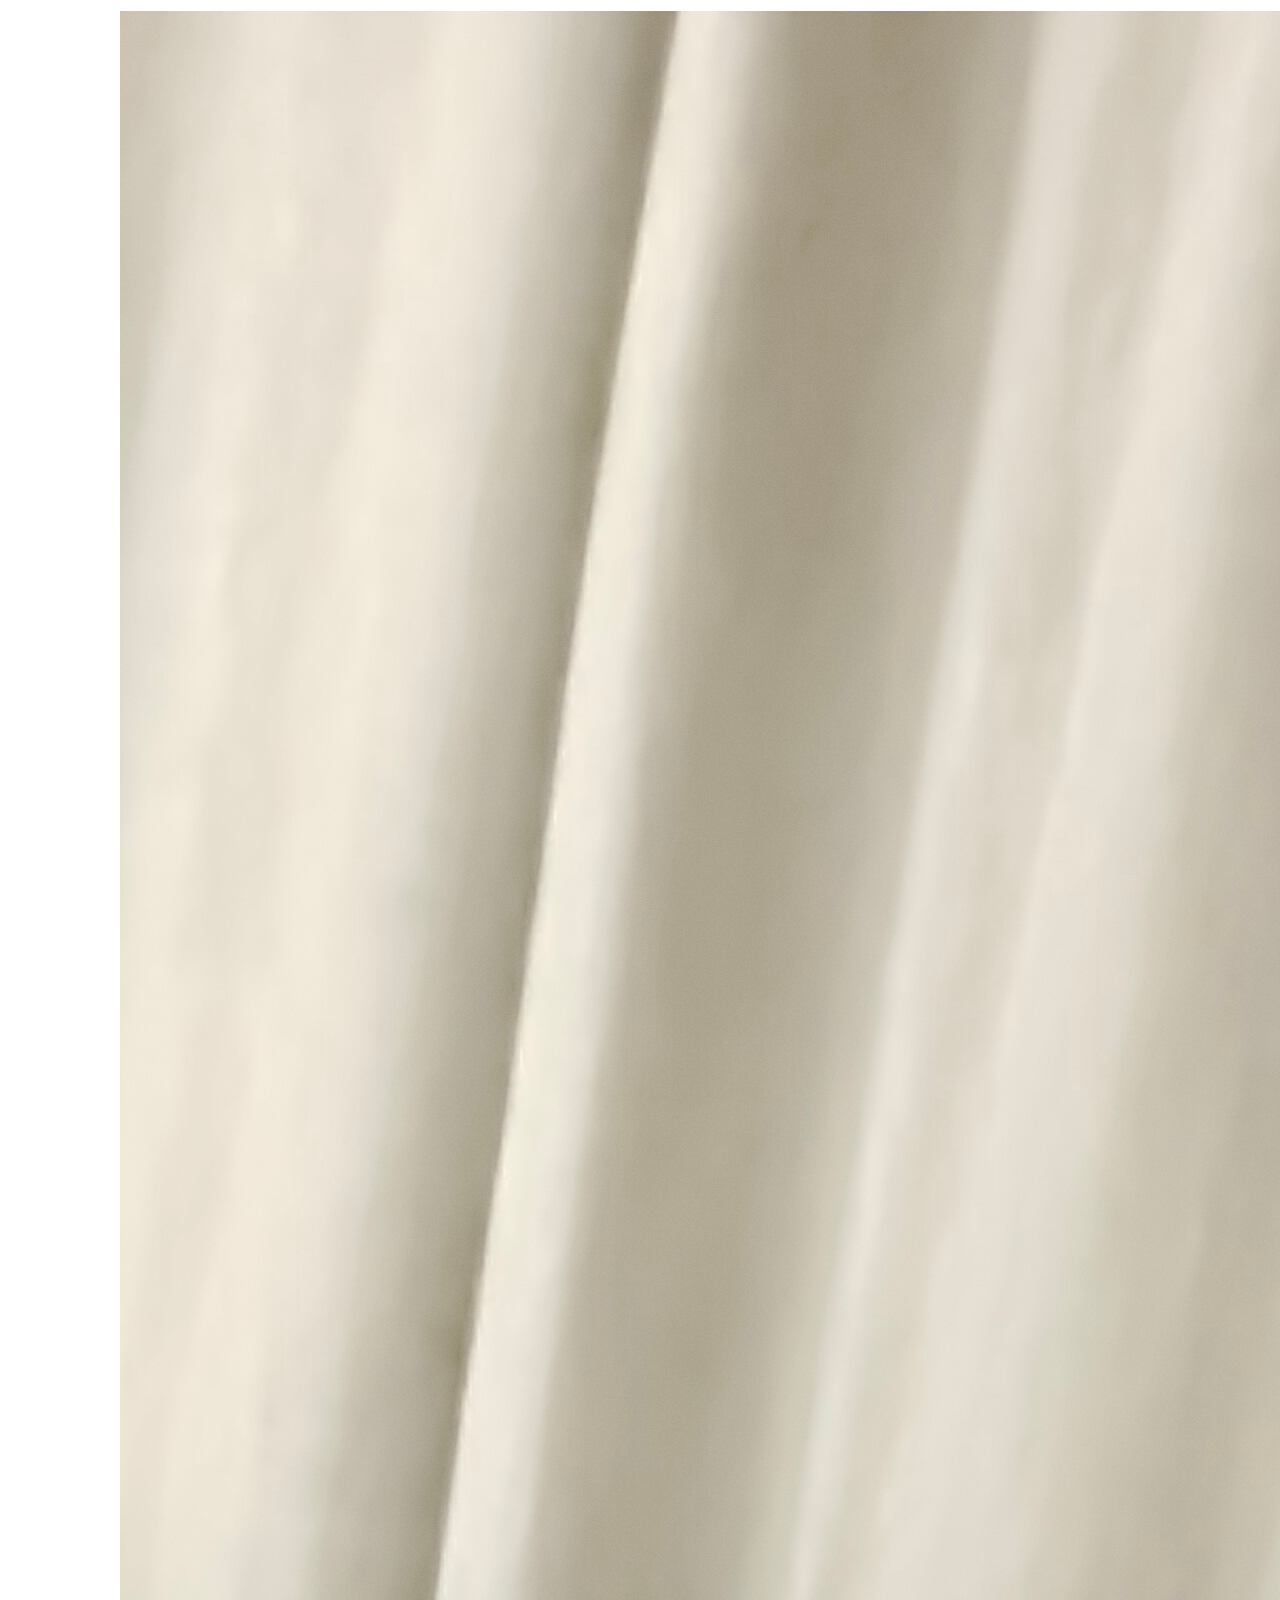
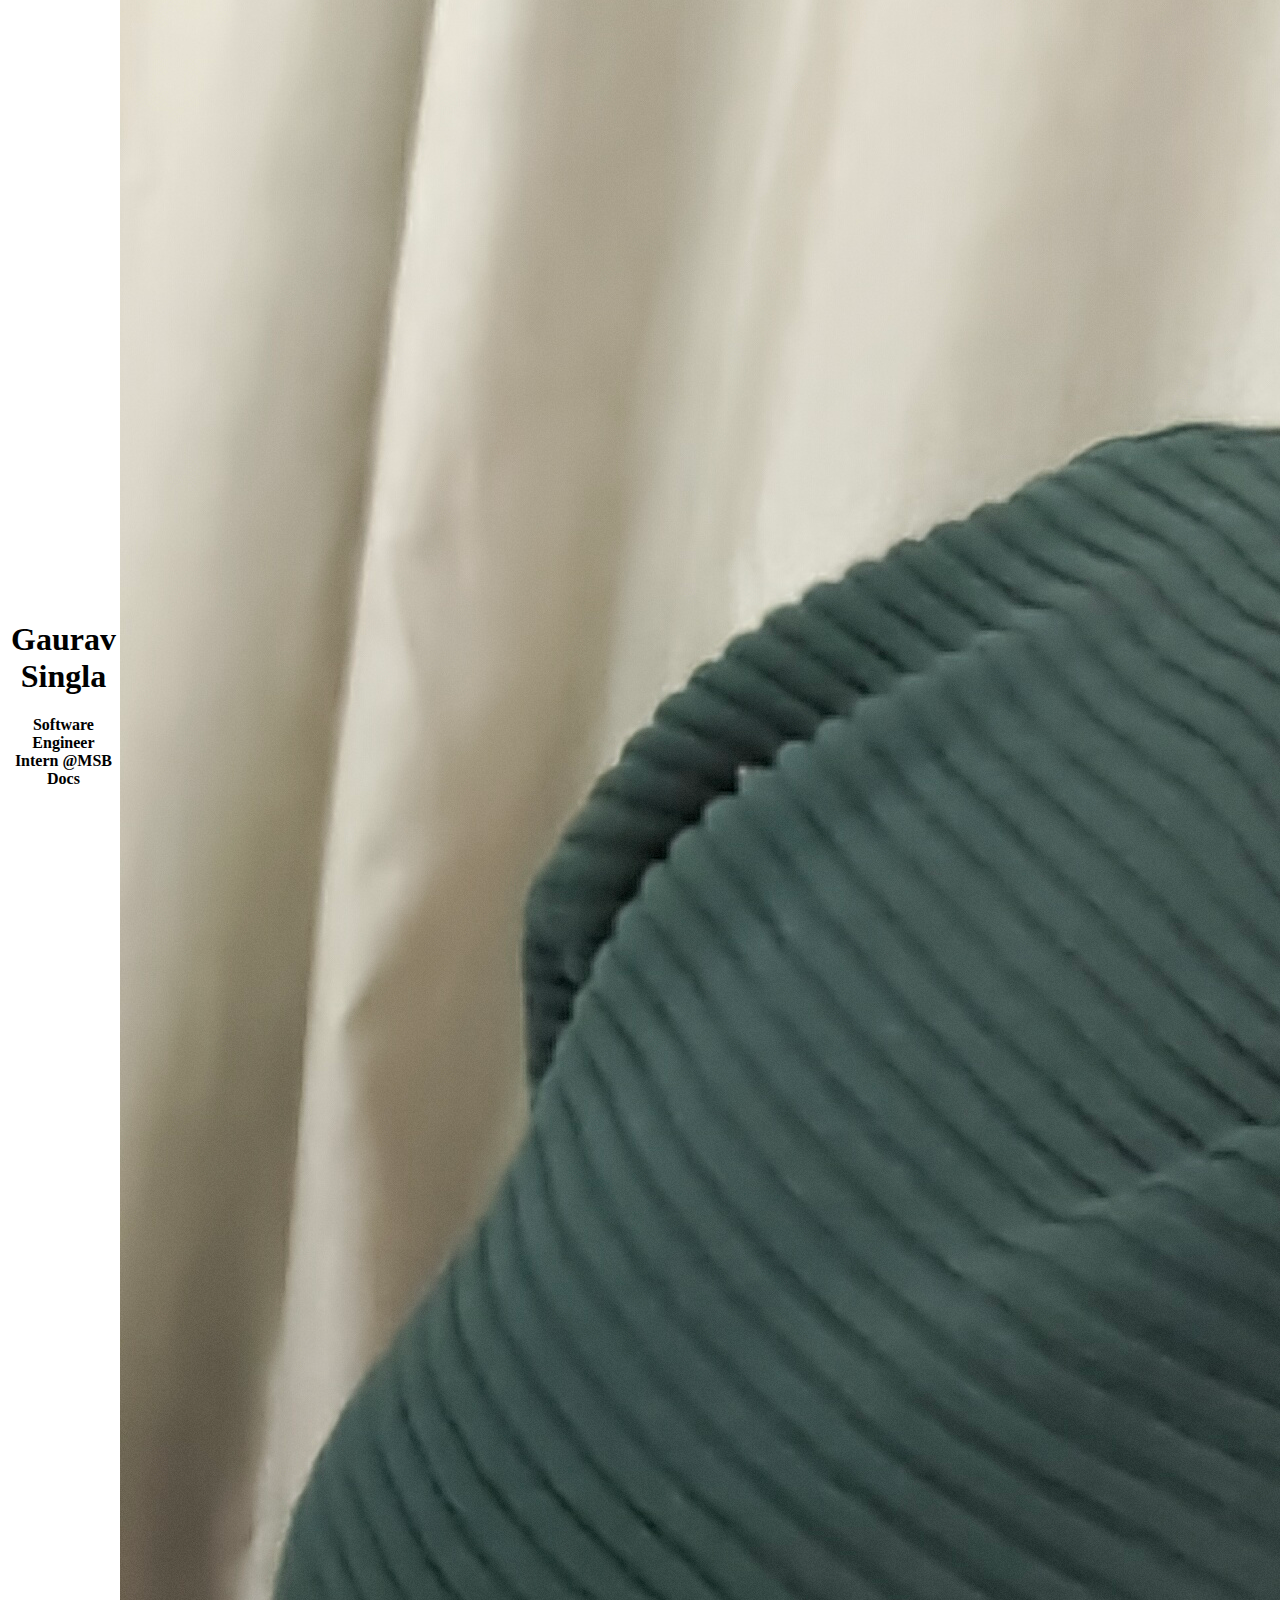
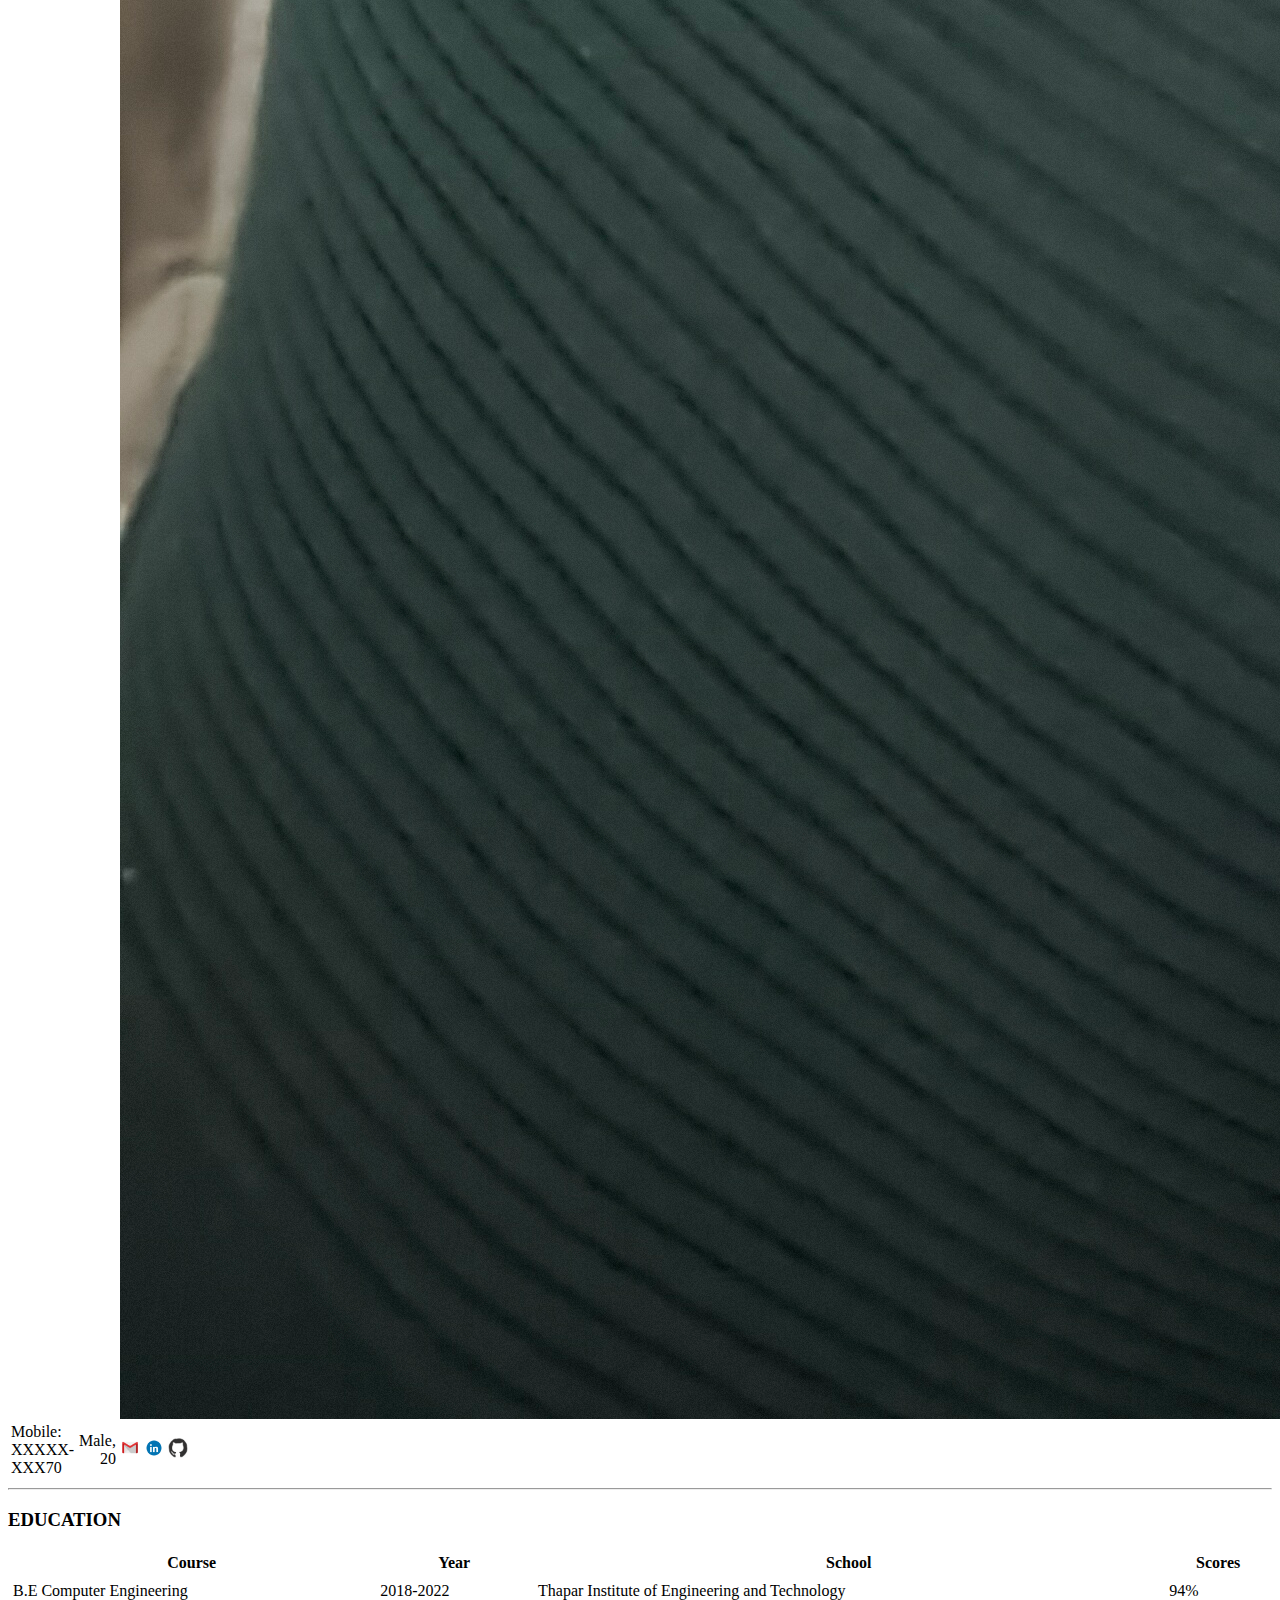
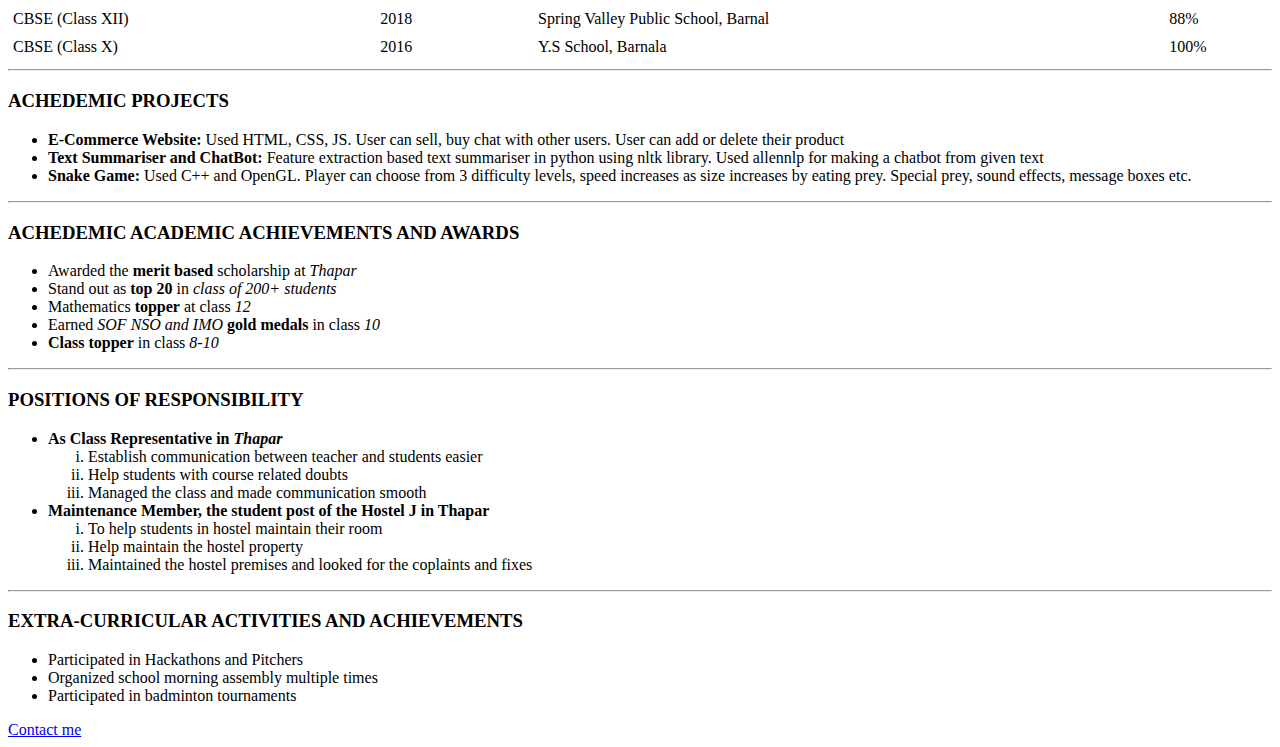
==== index.html @ a520821b "Added all files" ====
<html>

<head>
<title>GS Resume</title>
<!-- rel is relationship between link and current document -->
<link rel="icon" href="image/pp-removebg-preview.png" height="196px" width="196px" type="image/x-icon"> 
<link rel="stylesheet" href="CSS/style.css">
<link rel="preconnect" href="https://fonts.googleapis.com">
<link rel="preconnect" href="https://fonts.gstatic.com" crossorigin>
<link href="https://fonts.googleapis.com/css2?family=Satisfy&display=swap" rel="stylesheet">
</head>
 
<body>
    <!-- if we provide only one attribute of height or width the aspect  -->
    <!-- ratio is maintained by chenging other relatively -->

<div id="header">    
    <div>
        <!-- we can layout the content using tables -->
        <table width="100%">
            <tr>
                <td align="center" colspan="2"> 
                    <h1>Gaurav Singla</h1>
                    <h4>
                        Software Engineer Intern @MSB Docs
                    </h4>
                </td>
                <td class="col3">
                    <img id="pp" src="image/pp.jpg" alt="profile_pic">
                </td>
            </tr>
            <tr>
                <td align="left"><span>Mobile: XXXXX-XXX70</span></td>
                <td align="right"><span> Male, 20
                </span></td>
                <td class="col3">
                    <a href="mailto: singlagaurav26@gmail.com">
                        <img src="image/gmail.gif" height="20px" alt="gmail_icon"></a>
                    <a></a><a></a>
                    <a href="https://www.linkedin.com/in/gaurav-singla-6bb048184">
                        <img src="image/linkedin.gif" height="20px"alt="linkedIn_icon"></a>
                    <a></a><a></a>
                    <a href="https://github.com/itzgauravsingla"><img src="image/github.gif" height="20px" alt="twitter_logo" style="margin: 0;"></a>
                </td>
            </tr>
        </table> 
    </div>
</div>
<hr>
<div class="head">
    <h3>EDUCATION</h3>
</div>
<table class="table" border="0px" cellspacing="0px" cellpadding="5px" width="100%">
    <tr align="center">
        <th>Course</th>
        <th>Year</th>
        <th>School</th>
        <th>Scores</th>
    </tr>
    <tr >
        <td>B.E Computer Engineering</td>
        <td>2018-2022</td>
        <td>Thapar Institute of Engineering and Technology</td>
        <td>94%</td>
    </tr>
    <tr>
        <td>CBSE (Class XII)</td>
        <td>2018</td>
        <td>Spring Valley Public School, Barnal</td>
        <td>88%</td>
    </tr>
    <tr>
        <td>CBSE (Class X)</td>
        <td>2016</td>
        <td>Y.S School, Barnala</td>
        <td>100%</td>
    </tr>
</table>
<hr>
<div class="head">
    <h3>ACHEDEMIC PROJECTS</h3>
</div>
<ul>
    <li align=""><b>E-Commerce Website: </b>Used HTML, CSS, JS. User can sell, buy chat with other users. User can add or delete their
        product</li>
    <li><b>Text Summariser and ChatBot: </b>Feature extraction based text summariser in python using nltk library. Used allennlp
        for making a chatbot from given text</li>
    <li><b>Snake Game: </b>Used C++ and OpenGL. Player can choose from 3 difficulty levels, speed increases as size increases
        by eating prey. Special prey, sound effects, message boxes etc.</li>
</ul>
<hr>
<div class="head">
    <h3>ACHEDEMIC ACADEMIC ACHIEVEMENTS AND AWARDS</h3>
</div>
<ul>
    <li>Awarded the <strong>merit based</strong> scholarship at <em>Thapar</em></li>
    <li>Stand out as <strong>top 20</strong> in <em>class of 200+ students</em></li>
    <li>Mathematics <strong>topper</strong> at class <em>12</em></li>
    <li>Earned <em>SOF NSO and IMO</em> <strong>gold medals</strong> in class <em>10</em></li>
    <li><strong>Class topper</strong> in class <em>8-10</em></li>
</ul>

<hr>
<div class="head">
    <h3>POSITIONS OF RESPONSIBILITY</h3>
</div>
<ul>
    <li><b>As Class Representative in <em>Thapar</em></b>
    <ol type="i">
        <li>Establish communication between teacher and students easier</li>
        <li>Help students with course related doubts</li>
        <li>Managed the class and made communication smooth</li>
    </ol>
    </li>
    <li><b>Maintenance Member, the student post of the Hostel J in Thapar</b>
    <ol type="i">
        <li>To help students in hostel maintain their room</li>
        <li>Help maintain the hostel property</li>
        <li>Maintained the hostel premises and looked for the coplaints and fixes</li>
    </ol>
    </li>
</ul>
<hr>
<div class="head">
    <h3>EXTRA-CURRICULAR ACTIVITIES AND ACHIEVEMENTS</h3>
</div>
<ul>
    <li>Participated in Hackathons and Pitchers</li>
    <li>Organized school morning assembly multiple times</li>
    <li>Participated in badminton tournaments</li>
</ul>
<a href="form.html">Contact me</a>
</body>
</html>
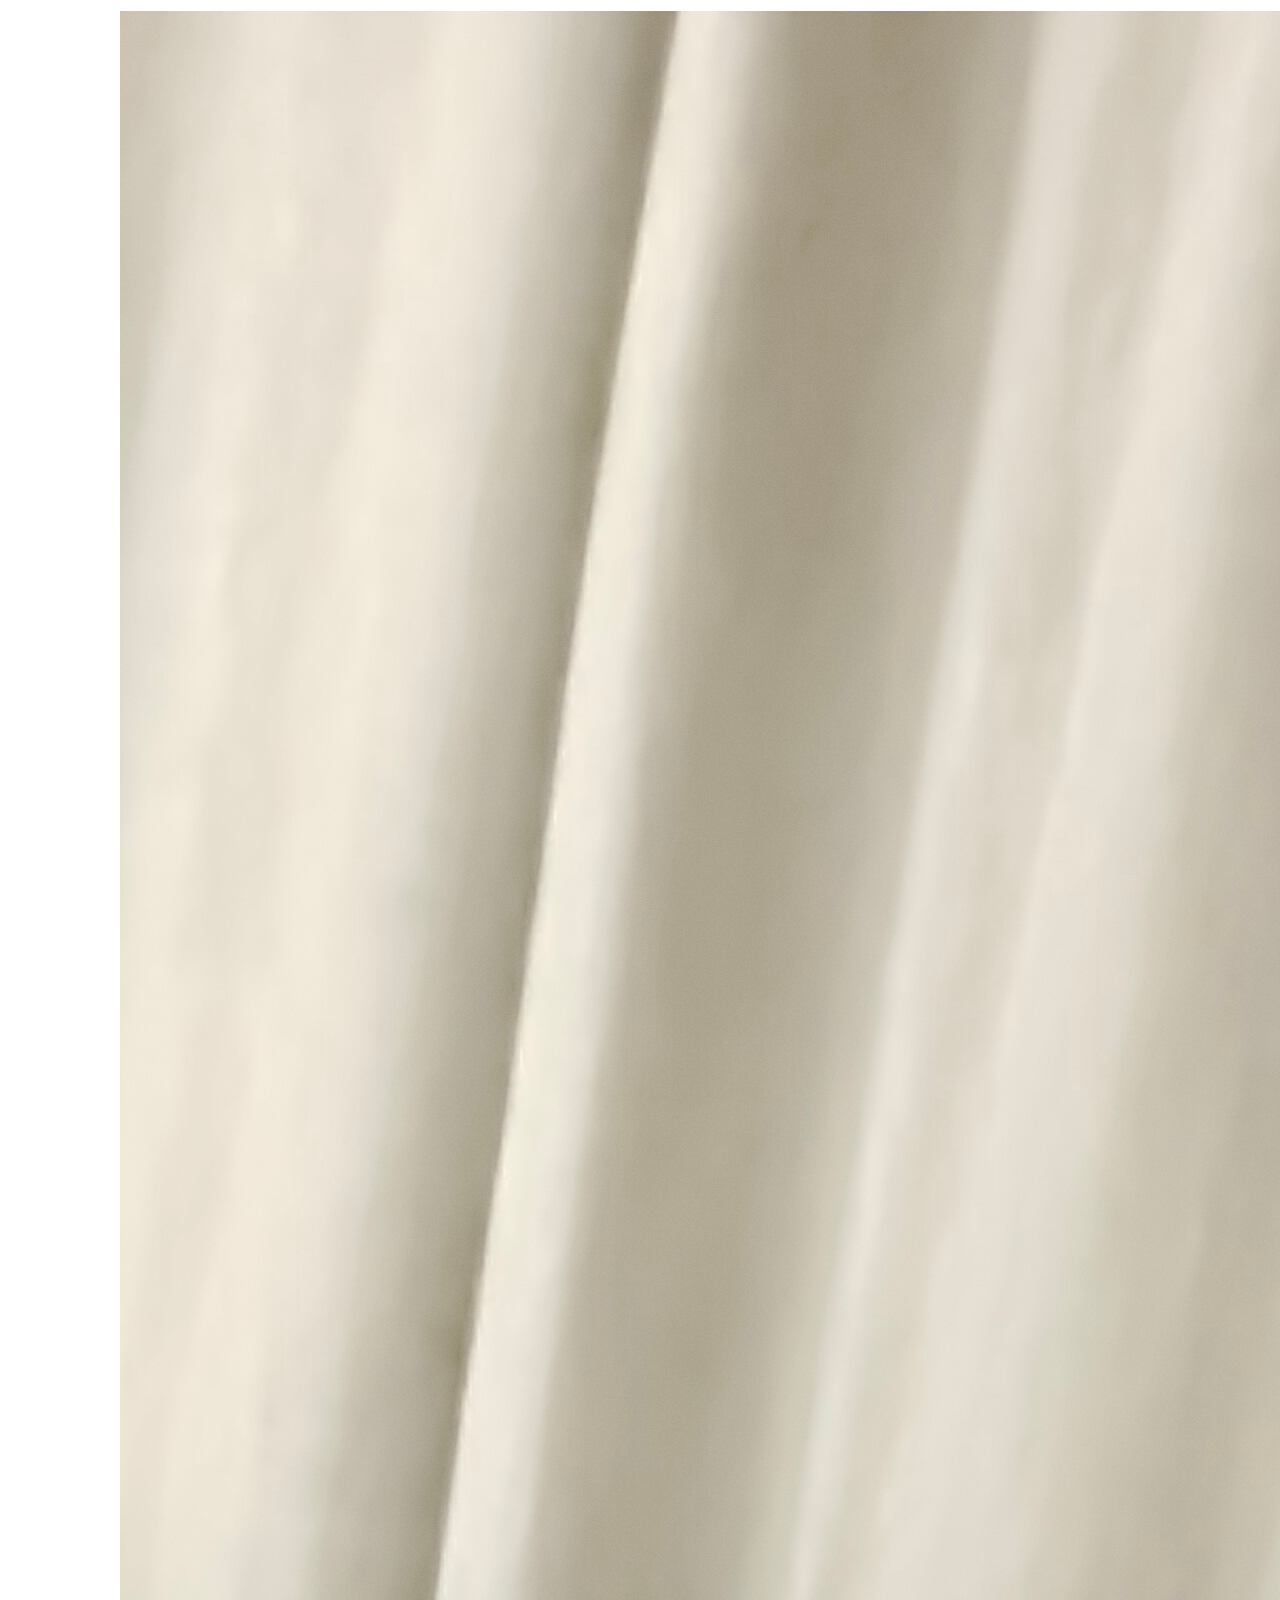
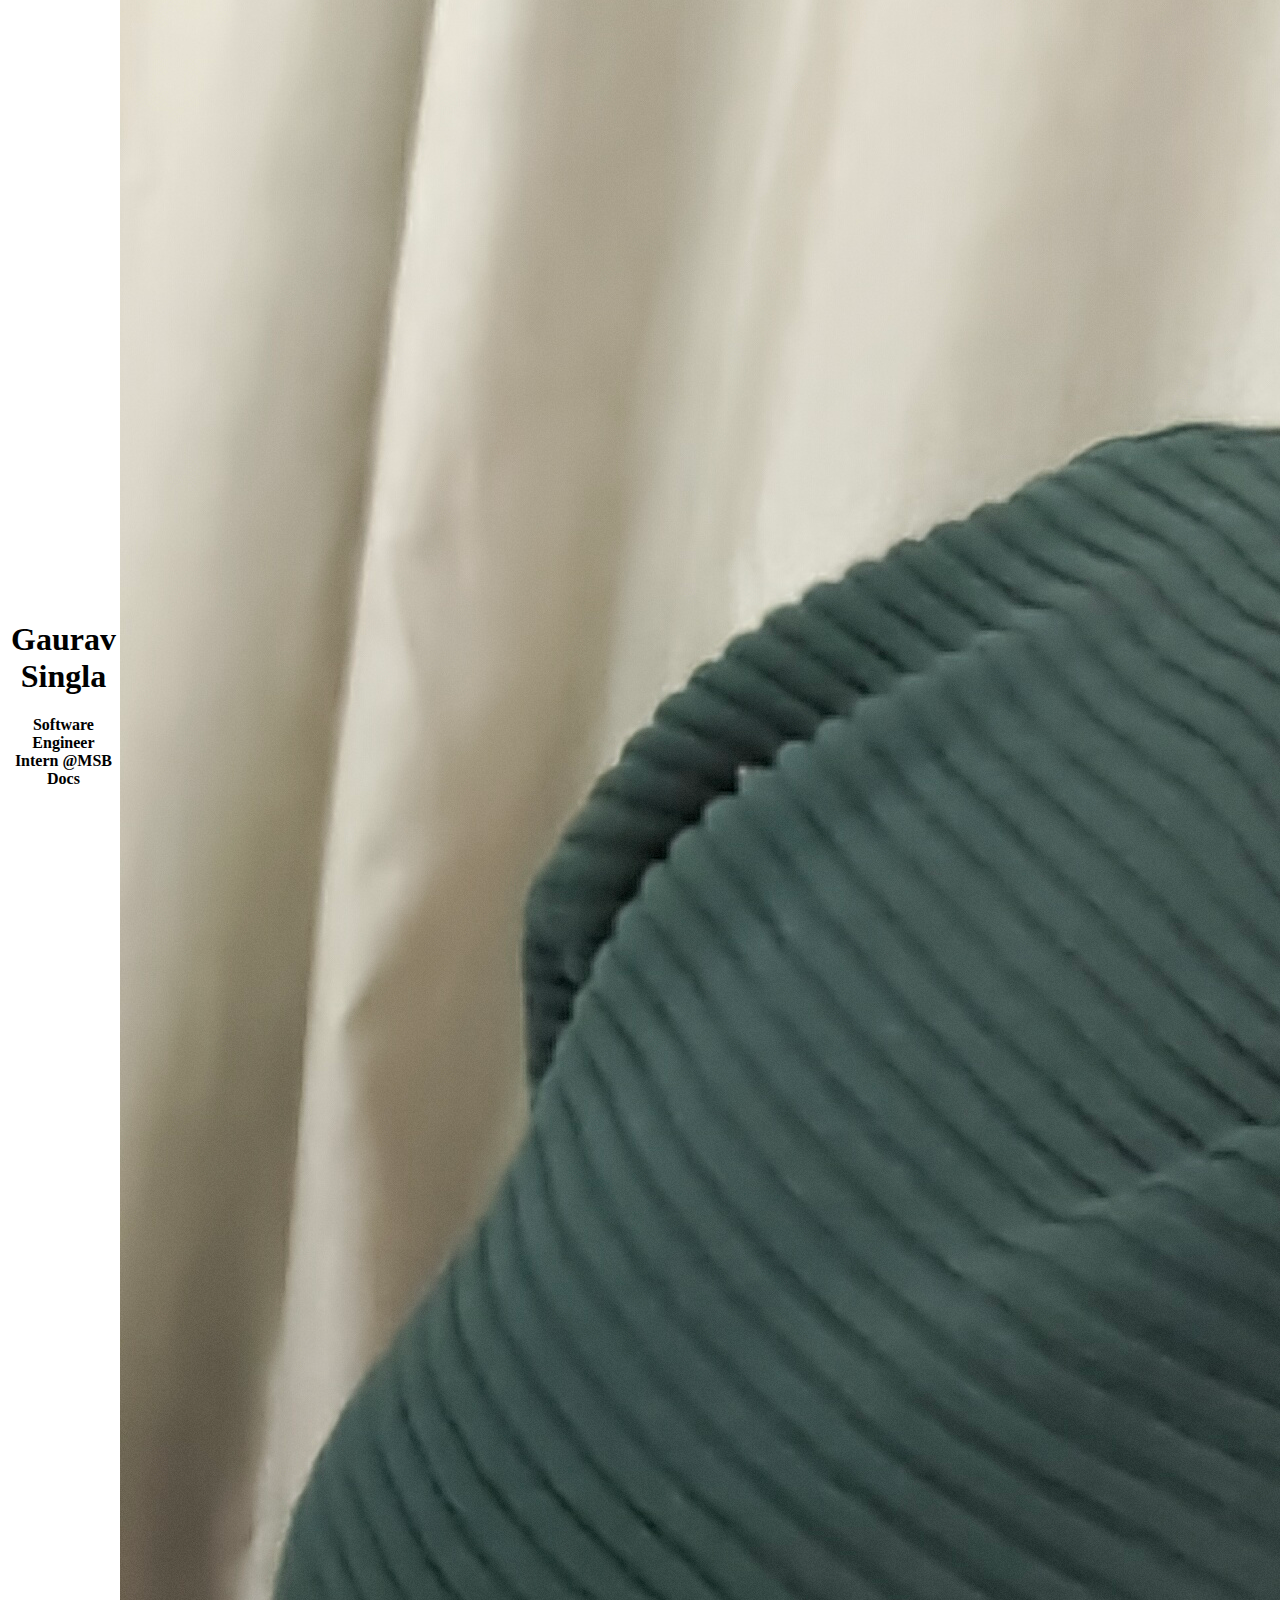
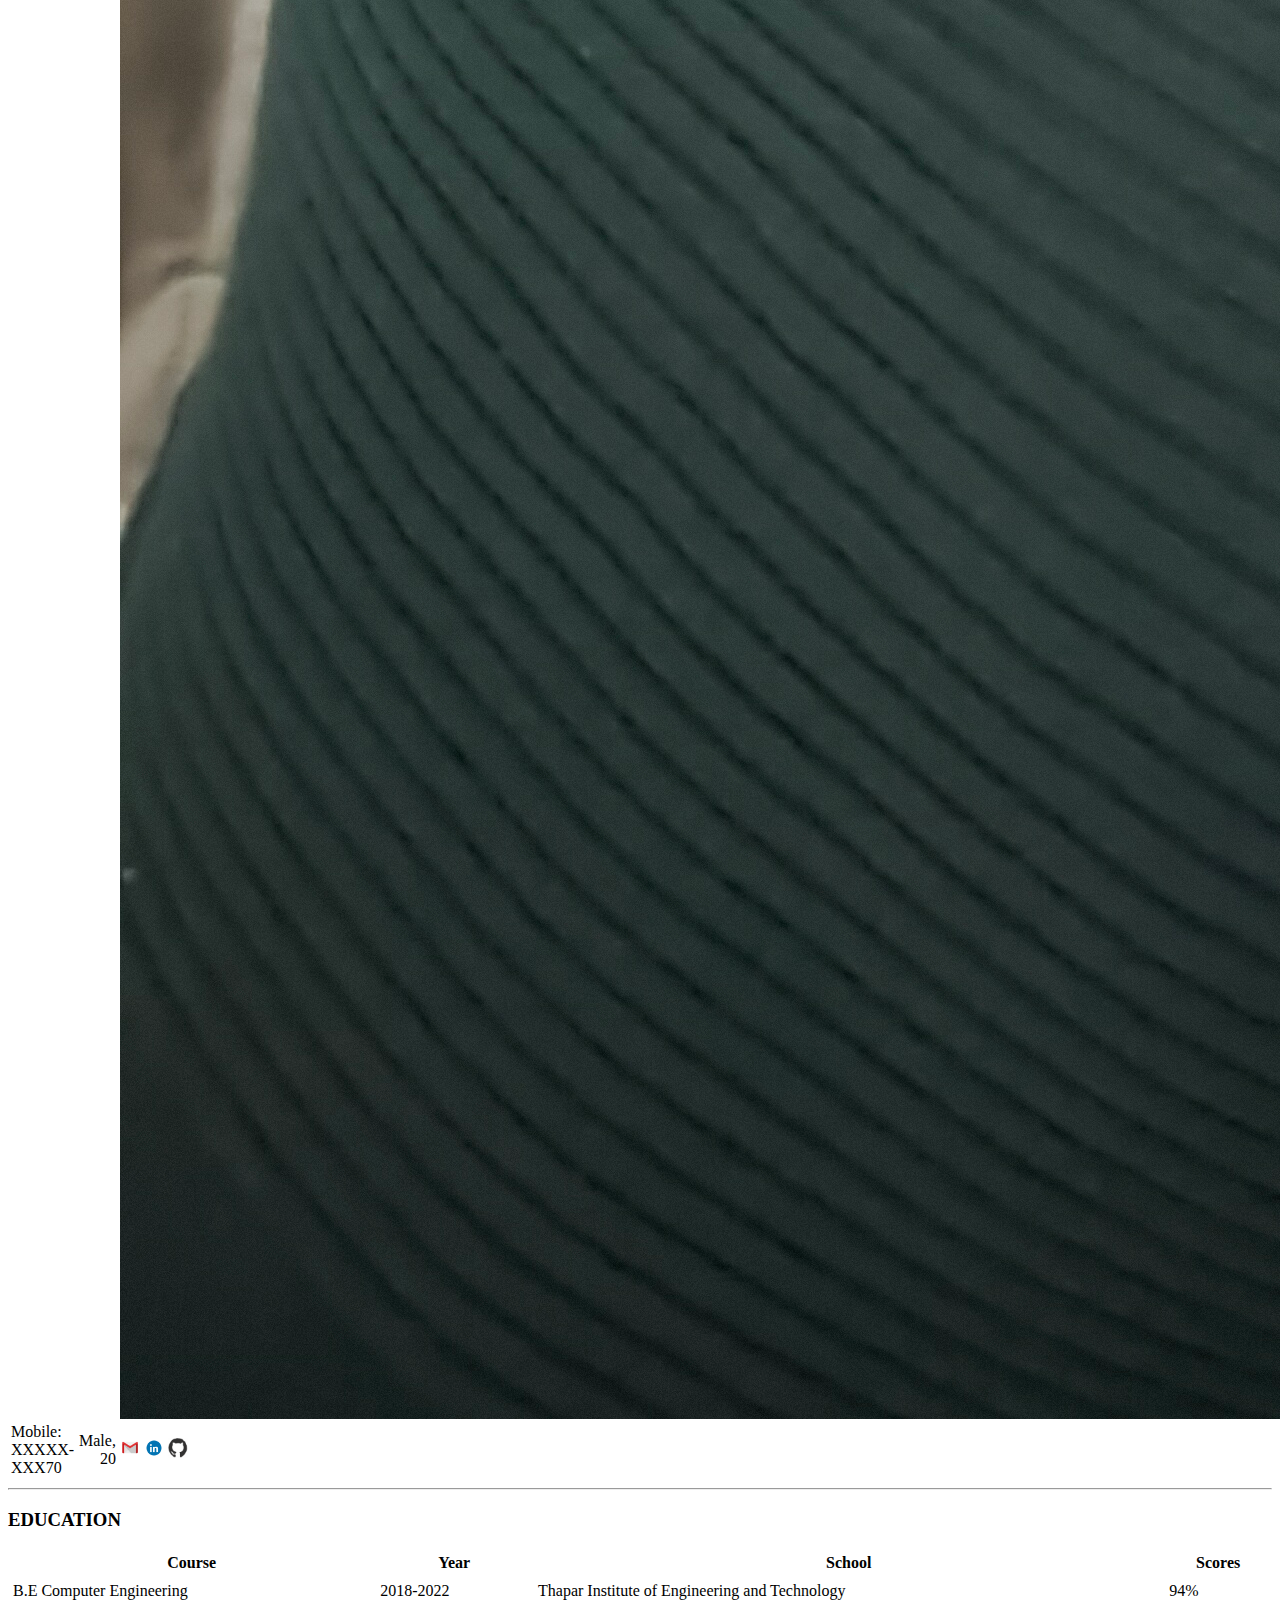
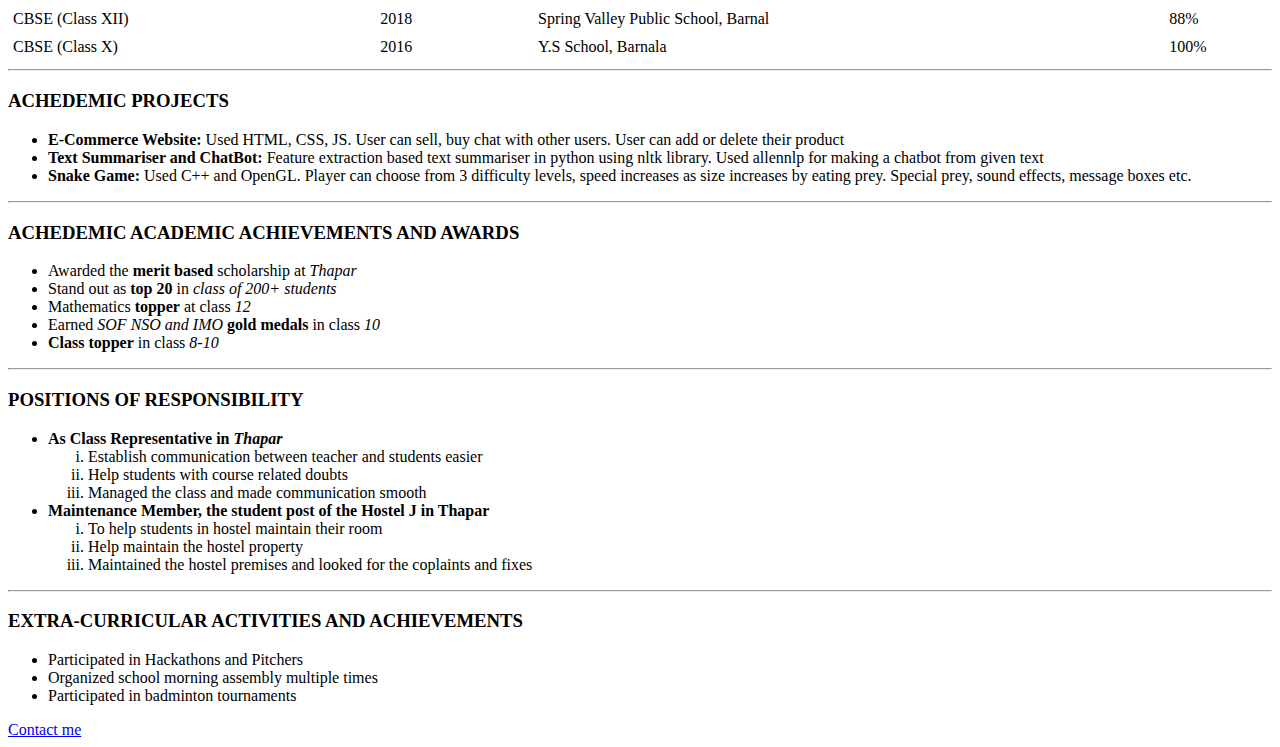
==== commit 47832e53: "styles" ====
--- a/index.html
+++ b/index.html
@@ -4,7 +4,7 @@
 <title>GS Resume</title>
 <!-- rel is relationship between link and current document -->
 <link rel="icon" href="image/pp-removebg-preview.png" height="196px" width="196px" type="image/x-icon"> 
-<link rel="stylesheet" href="CSS/style.css">
+<link rel="stylesheet" href="/CSS/style.css">
 <link rel="preconnect" href="https://fonts.googleapis.com">
 <link rel="preconnect" href="https://fonts.gstatic.com" crossorigin>
 <link href="https://fonts.googleapis.com/css2?family=Satisfy&display=swap" rel="stylesheet">
@@ -131,4 +131,4 @@
 </ul>
 <a href="form.html">Contact me</a>
 </body>
-</html>+</html>
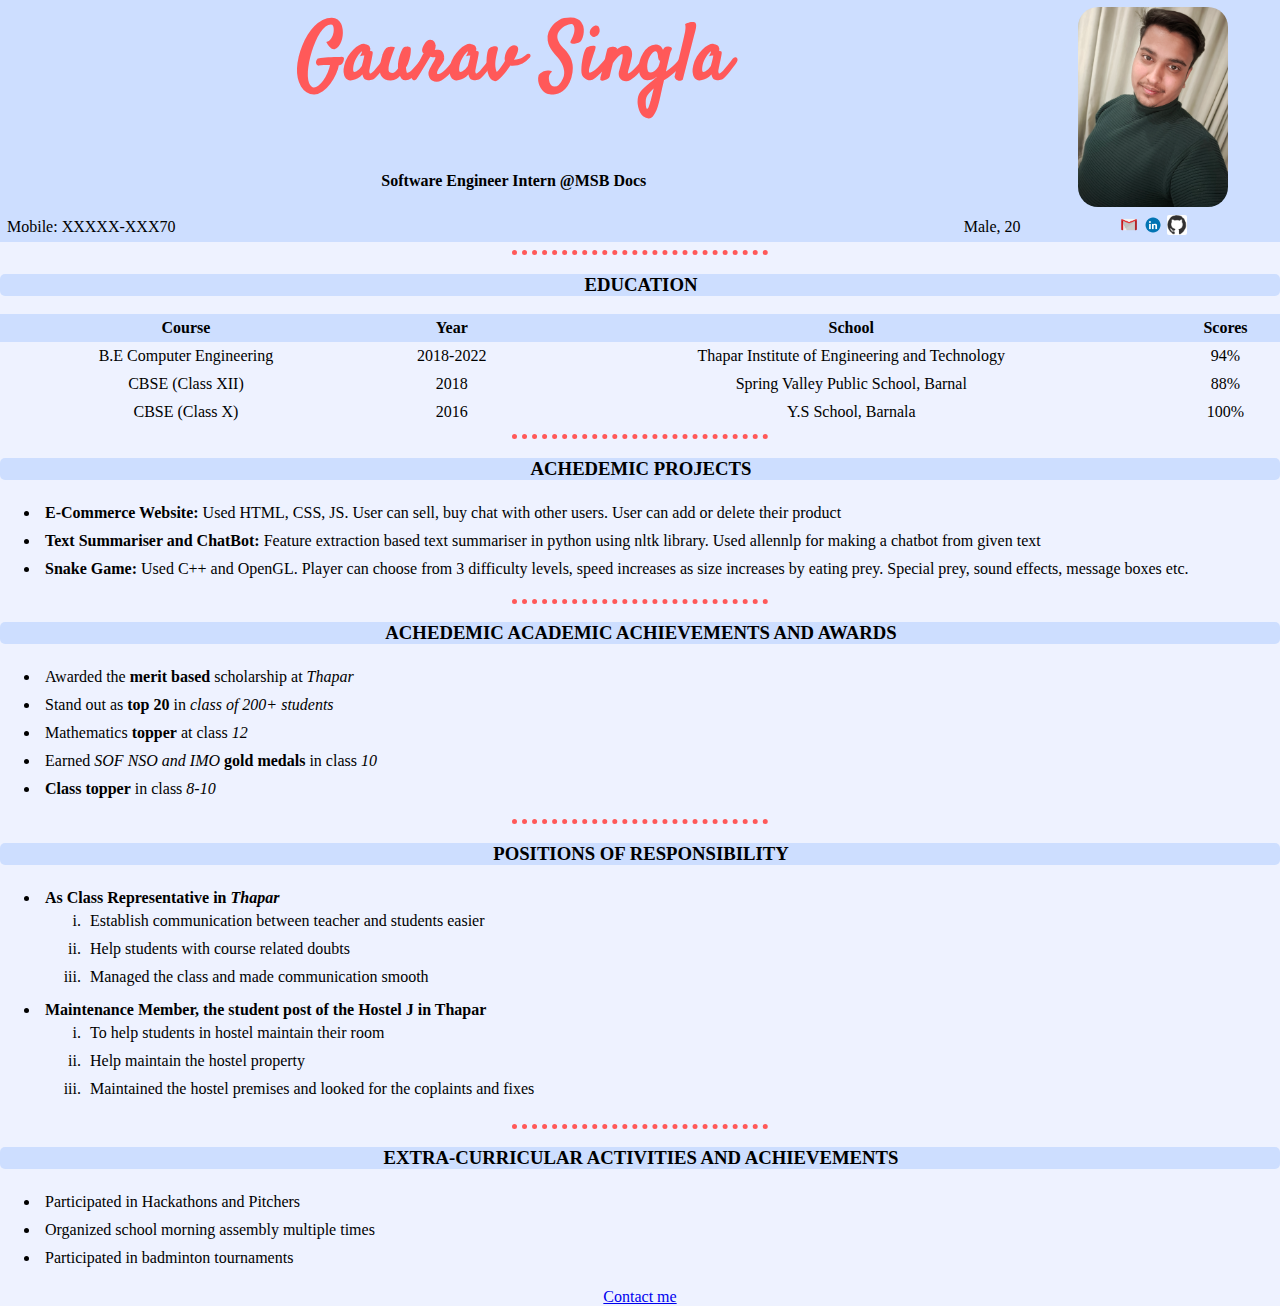
==== commit ce1a0520: "style lower case" ====
--- a/index.html
+++ b/index.html
@@ -4,7 +4,7 @@
 <title>GS Resume</title>
 <!-- rel is relationship between link and current document -->
 <link rel="icon" href="image/pp-removebg-preview.png" height="196px" width="196px" type="image/x-icon"> 
-<link rel="stylesheet" href="/CSS/style.css">
+<link rel="stylesheet" href="css/style.css">
 <link rel="preconnect" href="https://fonts.googleapis.com">
 <link rel="preconnect" href="https://fonts.gstatic.com" crossorigin>
 <link href="https://fonts.googleapis.com/css2?family=Satisfy&display=swap" rel="stylesheet">
--- a/css/style.css
+++ b/css/style.css
@@ -0,0 +1,83 @@
+/* STYLE BY ID  */
+#pp {
+    border-radius: 20px;
+    height: 200px;
+    margin-top: 0;
+}
+
+#header {
+    background-color: #CDDEFF;
+}
+ 
+/*  STYLE BY CLASS    */ 
+.table {
+    text-align: center;
+    border: 0px; 
+    border-spacing: 0px; 
+    width: 100%;
+}
+
+.col3 {
+    width: 20%;
+    text-align: center;
+}
+
+.head {
+    background-color: #CDDEFF;
+    border-radius: 5px;
+    padding-left: 2px;
+    text-align: center;
+}
+
+/*  STYLE BY TAG */
+body {
+    margin: 0px;
+    background-color: #EEF2FF;
+}
+
+img {
+    border-radius: 10%;
+}
+
+h1 {
+    color: #FF5959;
+    font-family: 'Satisfy', cursive;
+    font-size: 5rem;
+}
+
+th {
+    background-color: #CDDEFF;
+}
+
+hr {
+    height: 0px;
+    border-style: dotted none none;
+    border-top-color: #FF5959;
+    border-width: 5px;
+    width: 20%;
+    
+}
+
+li {
+    padding: 5px;    
+}
+
+td {
+    padding-left: 5px;
+}
+
+.table tr:hover {
+    background-color: #676FA3;
+    text-align: center;
+    margin: 0;
+}
+
+li:hover {
+    padding: 5px;
+    background-color: #676FA3;
+}
+
+[href="form.html"] {
+   display: block;
+   text-align: center;
+}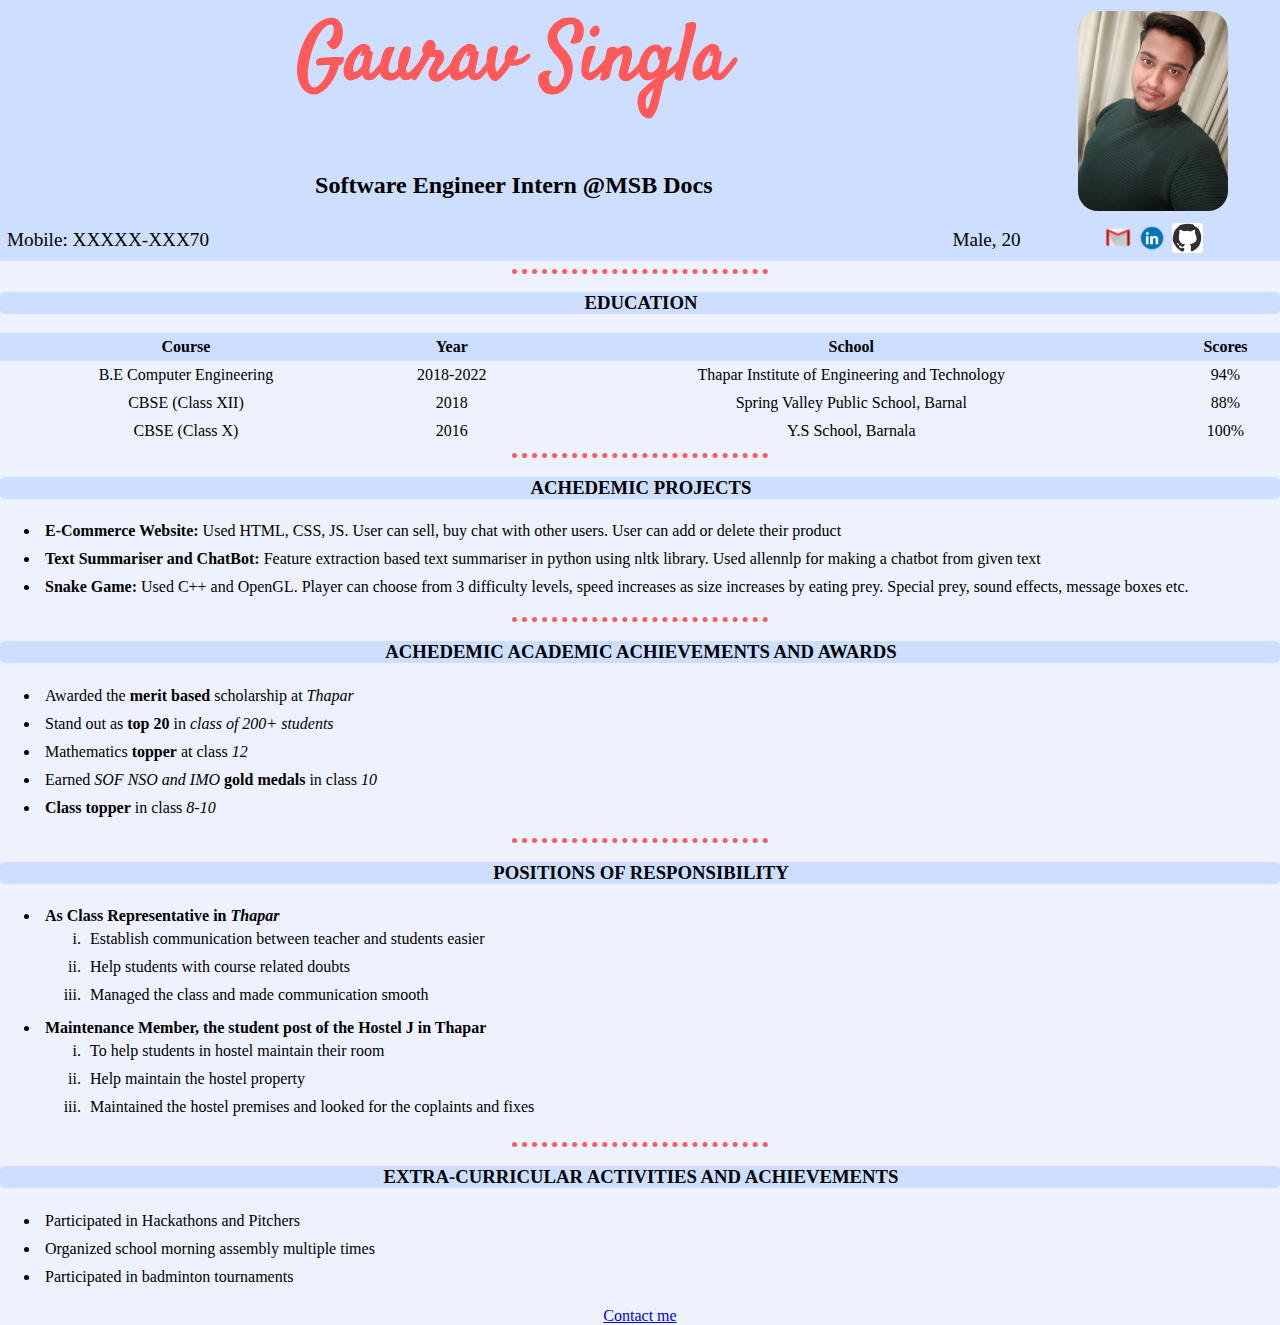
==== commit 835dc9f9: "font sizes" ====
--- a/index.html
+++ b/index.html
@@ -21,26 +21,26 @@
             <tr>
                 <td align="center" colspan="2"> 
                     <h1>Gaurav Singla</h1>
-                    <h4>
+                    <h2>
                         Software Engineer Intern @MSB Docs
-                    </h4>
+                    </h2>
                 </td>
                 <td class="col3">
                     <img id="pp" src="image/pp.jpg" alt="profile_pic">
                 </td>
             </tr>
-            <tr>
+            <tr style="font-size: 1.2rem;">
                 <td align="left"><span>Mobile: XXXXX-XXX70</span></td>
                 <td align="right"><span> Male, 20
                 </span></td>
                 <td class="col3">
                     <a href="mailto: singlagaurav26@gmail.com">
-                        <img src="image/gmail.gif" height="20px" alt="gmail_icon"></a>
+                        <img src="image/gmail.gif" height="30px" alt="gmail_icon"></a>
                     <a></a><a></a>
                     <a href="https://www.linkedin.com/in/gaurav-singla-6bb048184">
-                        <img src="image/linkedin.gif" height="20px"alt="linkedIn_icon"></a>
+                        <img src="image/linkedin.gif" height="30px"alt="linkedIn_icon"></a>
                     <a></a><a></a>
-                    <a href="https://github.com/itzgauravsingla"><img src="image/github.gif" height="20px" alt="twitter_logo" style="margin: 0;"></a>
+                    <a href="https://github.com/itzgauravsingla"><img src="image/github.gif" height="30px" alt="twitter_logo" style="margin: 0;"></a>
                 </td>
             </tr>
         </table> 
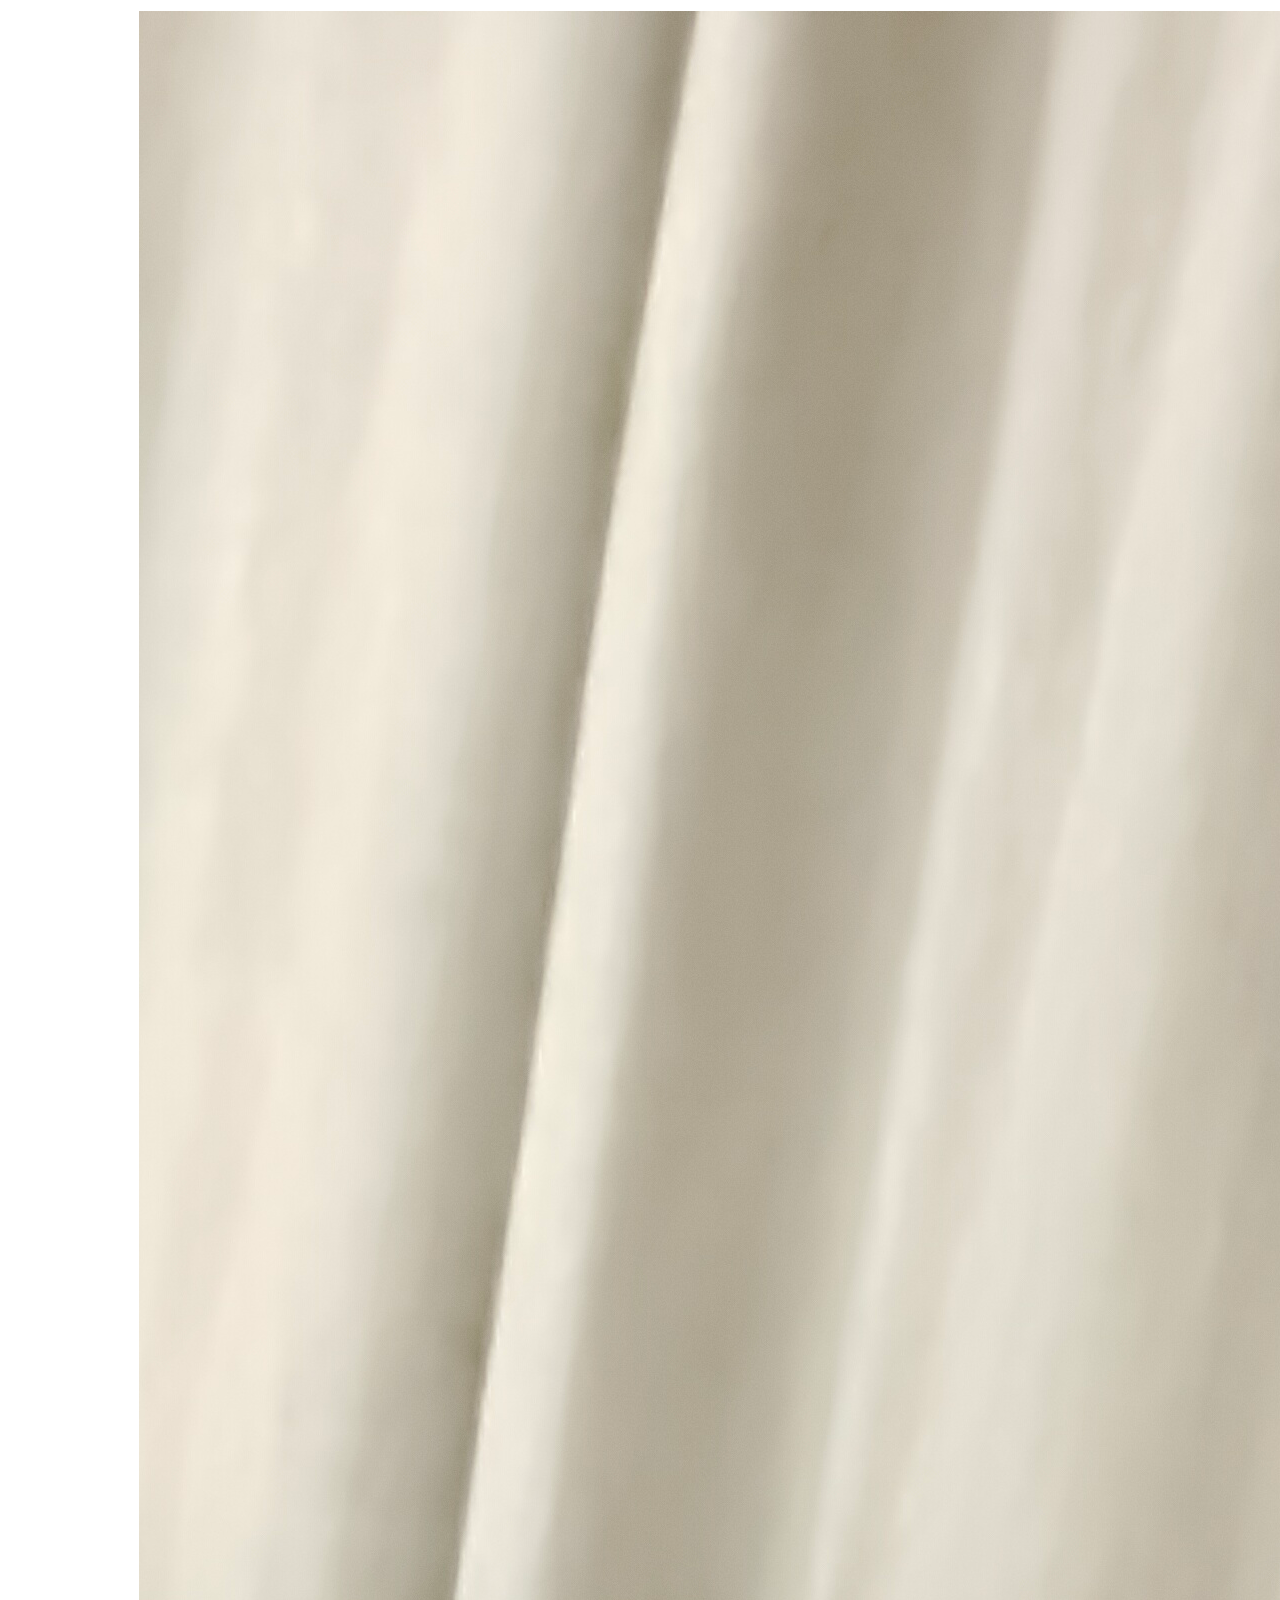
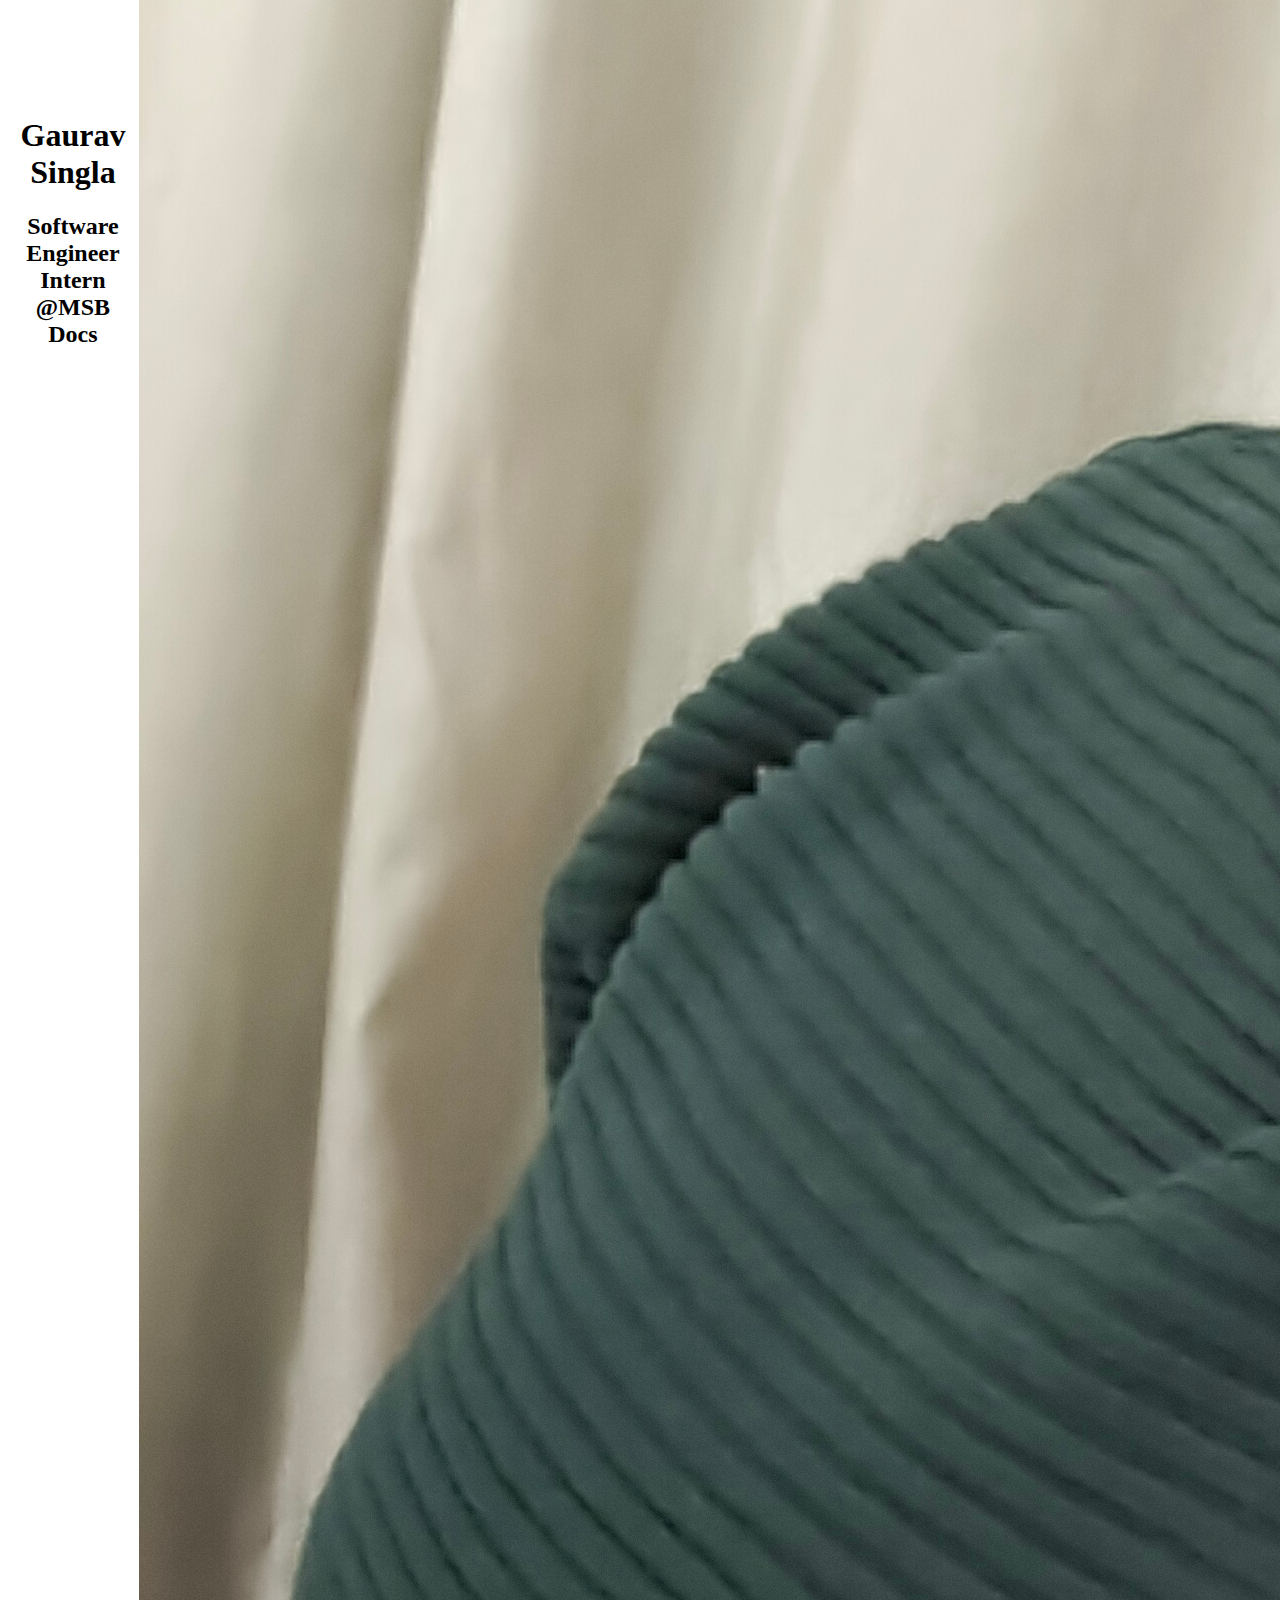
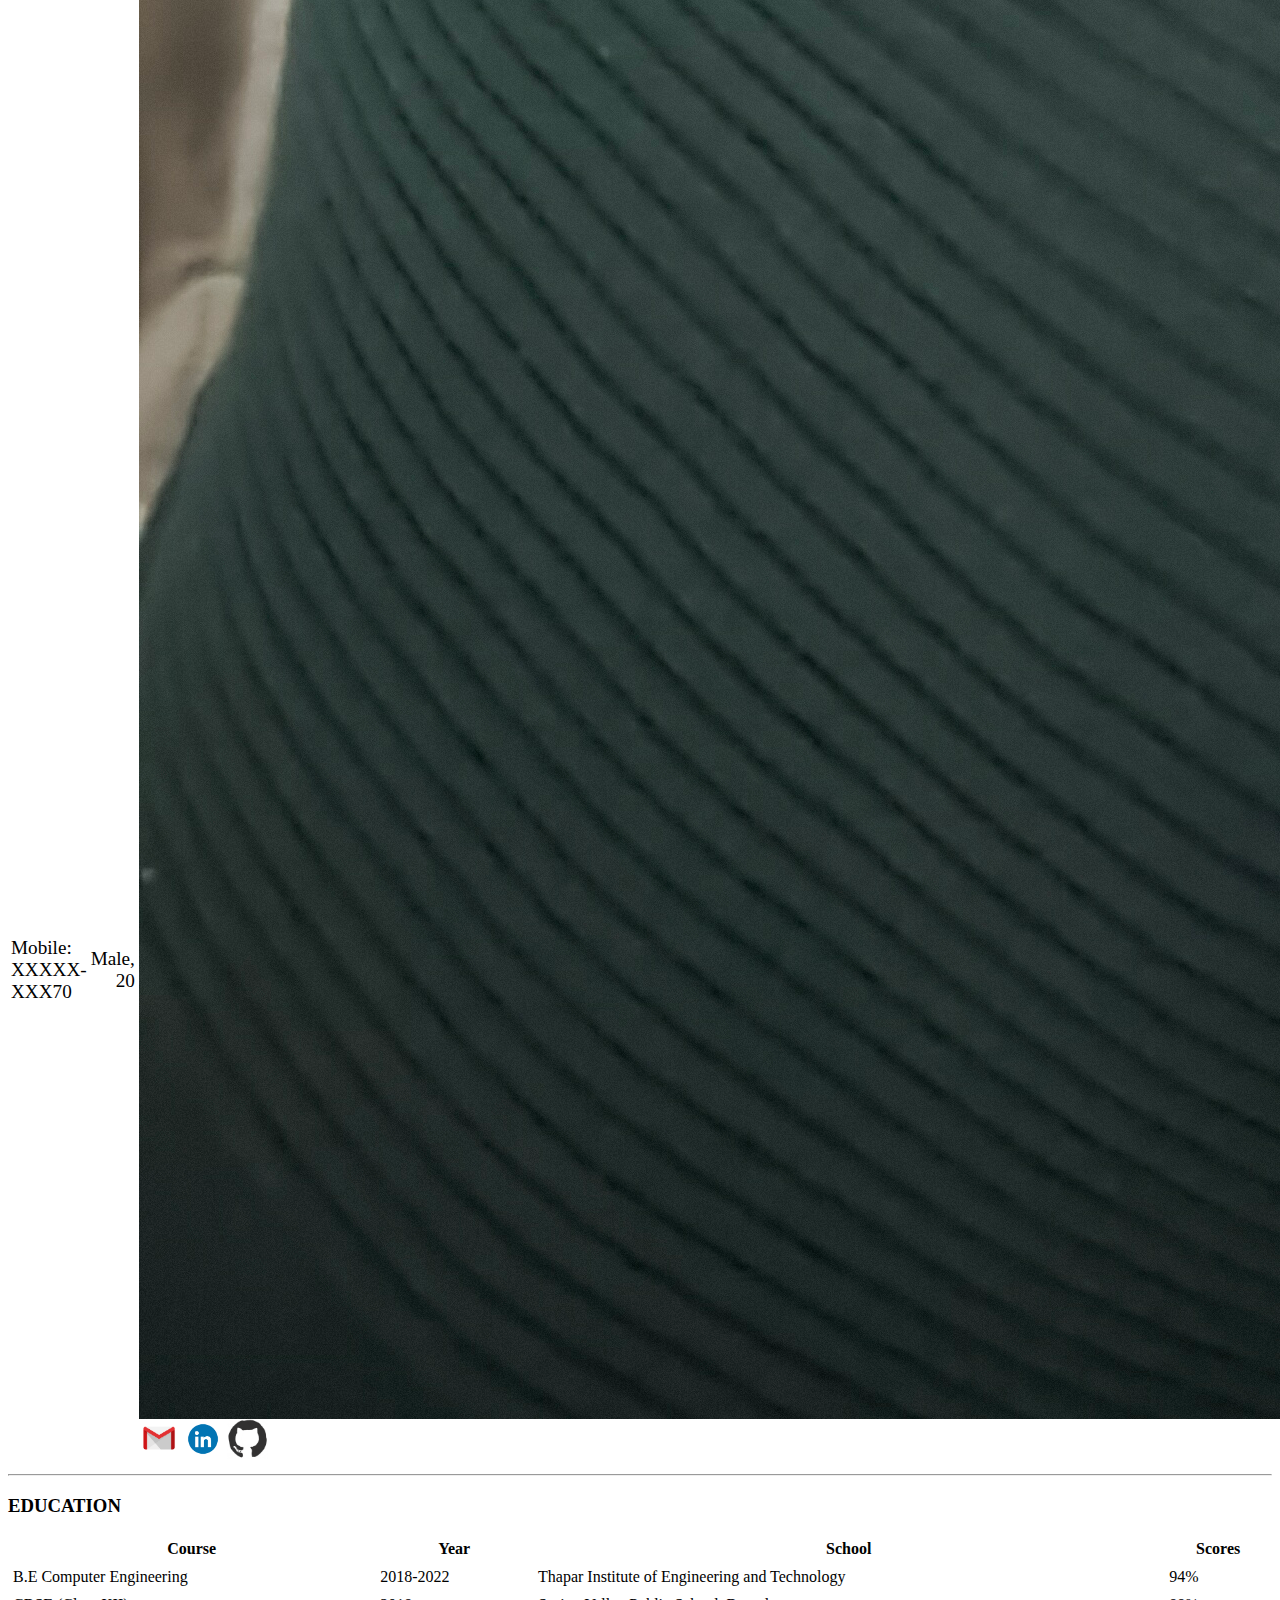
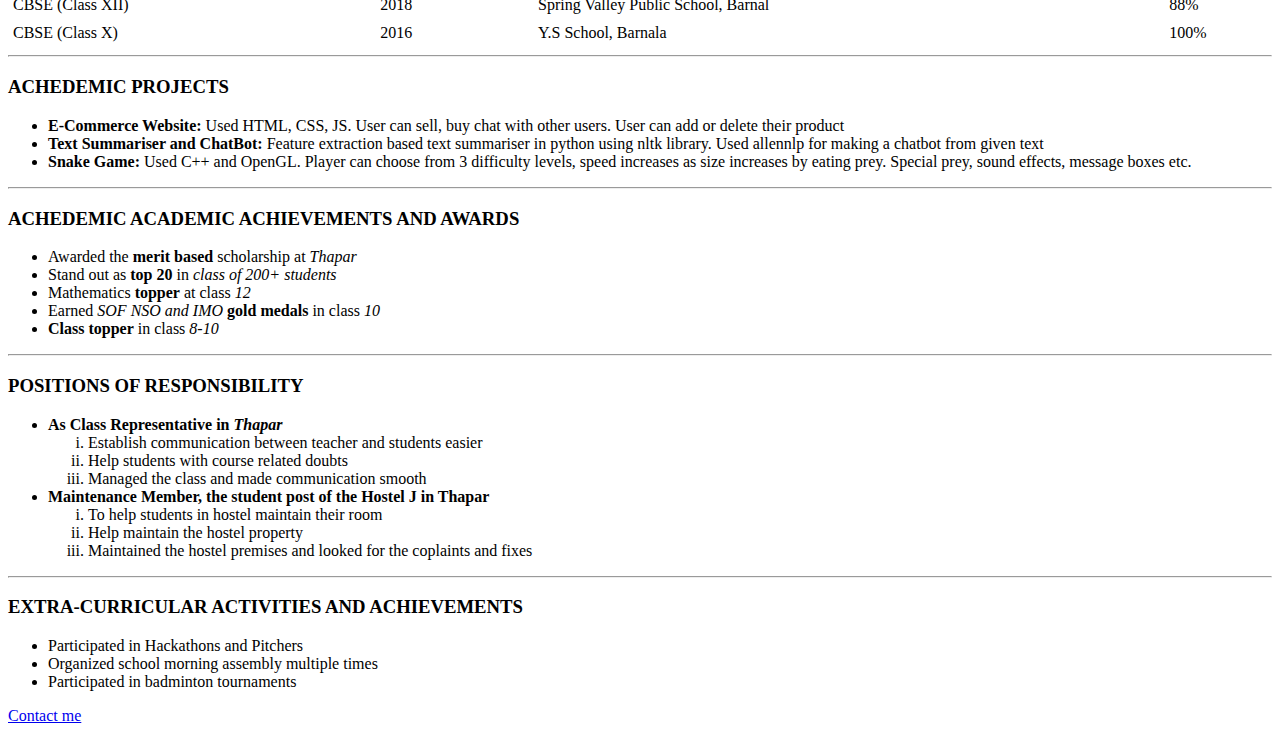
==== commit 94a4a362: "head table rowspan" ====
--- a/index.html
+++ b/index.html
@@ -4,7 +4,7 @@
 <title>GS Resume</title>
 <!-- rel is relationship between link and current document -->
 <link rel="icon" href="image/pp-removebg-preview.png" height="196px" width="196px" type="image/x-icon"> 
-<link rel="stylesheet" href="css/style.css">
+<link rel="stylesheet" href="CSS/style.css">
 <link rel="preconnect" href="https://fonts.googleapis.com">
 <link rel="preconnect" href="https://fonts.gstatic.com" crossorigin>
 <link href="https://fonts.googleapis.com/css2?family=Satisfy&display=swap" rel="stylesheet">
@@ -25,28 +25,29 @@
                         Software Engineer Intern @MSB Docs
                     </h2>
                 </td>
-                <td class="col3">
+                <td class="col3" rowspan="2">
                     <img id="pp" src="image/pp.jpg" alt="profile_pic">
+                    <br/>
+                    <a href="mailto: singlagaurav26@gmail.com">
+                        <img src="image/gmail.gif" height="40px" alt="gmail_icon"></a>
+                    <a></a><a></a>
+                    <a href="https://www.linkedin.com/in/gaurav-singla-6bb048184">
+                        <img src="image/linkedin.gif" height="40px"alt="linkedIn_icon"></a>
+                    <a></a><a></a>
+                    <a href="https://github.com/itzgauravsingla"><img src="image/github.gif" height="40px" alt="twitter_logo" style="margin: 0;"></a>
                 </td>
             </tr>
             <tr style="font-size: 1.2rem;">
                 <td align="left"><span>Mobile: XXXXX-XXX70</span></td>
                 <td align="right"><span> Male, 20
                 </span></td>
-                <td class="col3">
-                    <a href="mailto: singlagaurav26@gmail.com">
-                        <img src="image/gmail.gif" height="30px" alt="gmail_icon"></a>
-                    <a></a><a></a>
-                    <a href="https://www.linkedin.com/in/gaurav-singla-6bb048184">
-                        <img src="image/linkedin.gif" height="30px"alt="linkedIn_icon"></a>
-                    <a></a><a></a>
-                    <a href="https://github.com/itzgauravsingla"><img src="image/github.gif" height="30px" alt="twitter_logo" style="margin: 0;"></a>
-                </td>
+                
             </tr>
         </table> 
     </div>
 </div>
 <hr>
+
 <div class="head">
     <h3>EDUCATION</h3>
 </div>
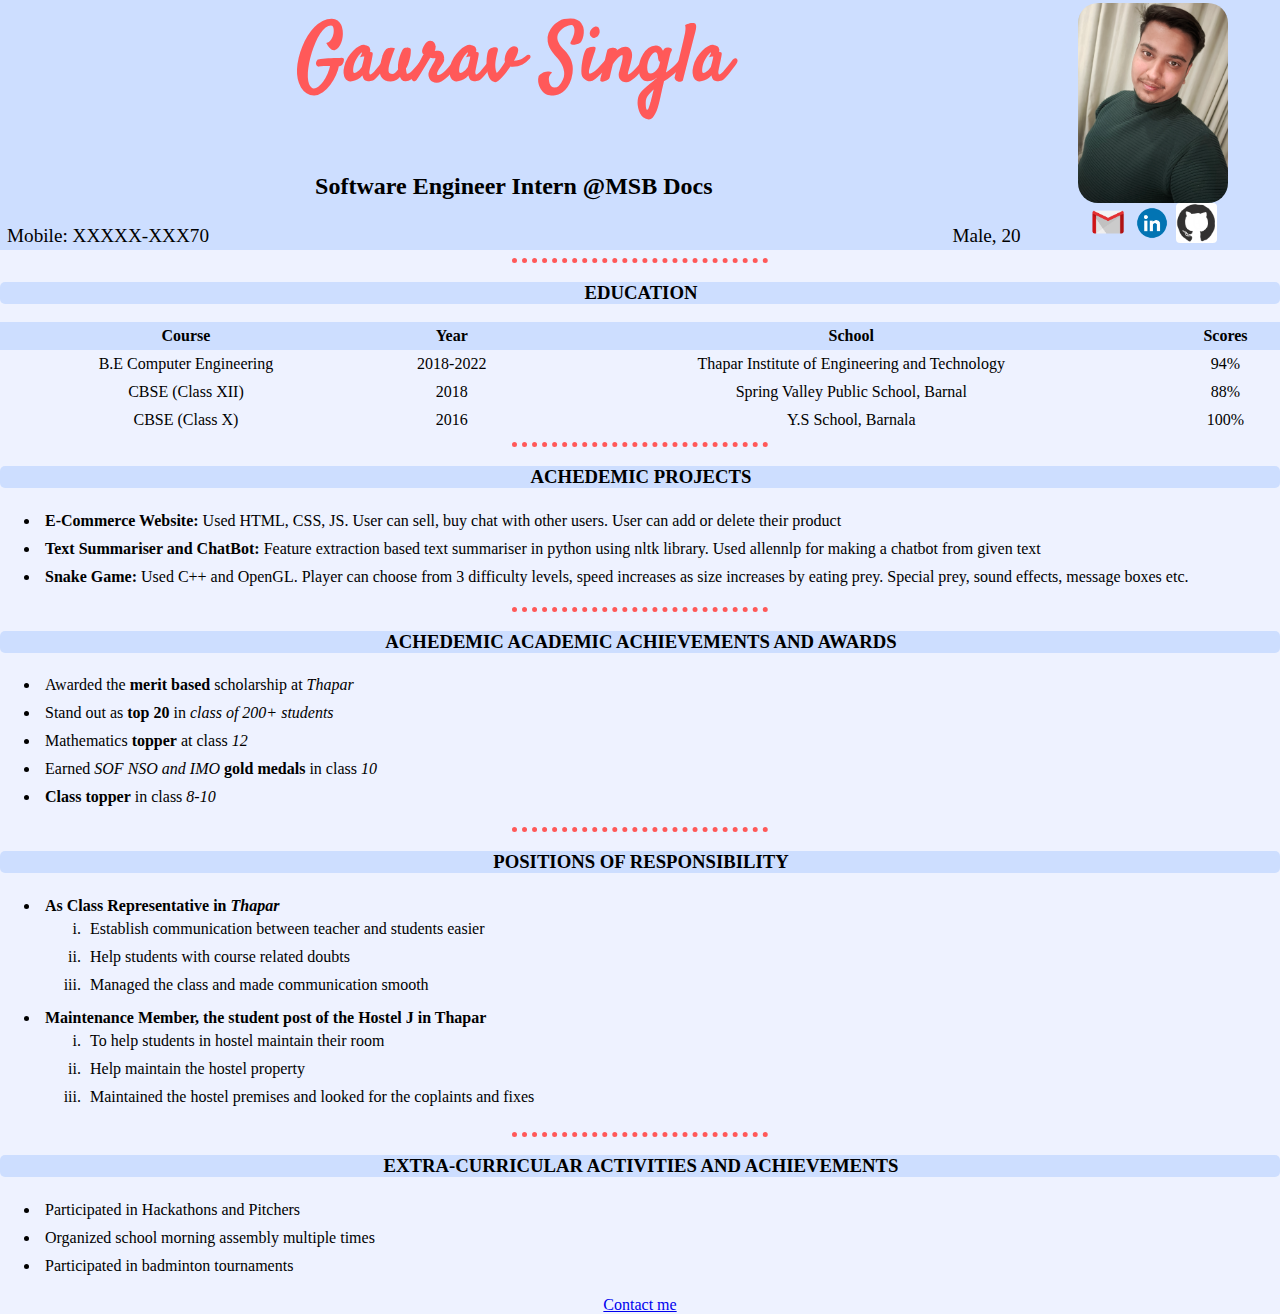
==== commit e08a7021: "link css" ====
--- a/index.html
+++ b/index.html
@@ -4,7 +4,7 @@
 <title>GS Resume</title>
 <!-- rel is relationship between link and current document -->
 <link rel="icon" href="image/pp-removebg-preview.png" height="196px" width="196px" type="image/x-icon"> 
-<link rel="stylesheet" href="CSS/style.css">
+<link rel="stylesheet" href="css/style.css">
 <link rel="preconnect" href="https://fonts.googleapis.com">
 <link rel="preconnect" href="https://fonts.gstatic.com" crossorigin>
 <link href="https://fonts.googleapis.com/css2?family=Satisfy&display=swap" rel="stylesheet">
--- a/css/style.css
+++ b/css/style.css
@@ -0,0 +1,83 @@
+/* STYLE BY ID  */
+#pp {
+    border-radius: 20px;
+    height: 200px;
+    margin-top: 0;
+}
+
+#header {
+    background-color: #CDDEFF;
+}
+ 
+/*  STYLE BY CLASS    */ 
+.table {
+    text-align: center;
+    border: 0px; 
+    border-spacing: 0px; 
+    width: 100%;
+}
+
+.col3 {
+    width: 20%;
+    text-align: center;
+}
+
+.head {
+    background-color: #CDDEFF;
+    border-radius: 5px;
+    padding-left: 2px;
+    text-align: center;
+}
+
+/*  STYLE BY TAG */
+body {
+    margin: 0px;
+    background-color: #EEF2FF;
+}
+
+img {
+    border-radius: 10%;
+}
+
+h1 {
+    color: #FF5959;
+    font-family: 'Satisfy', cursive;
+    font-size: 5rem;
+}
+
+th {
+    background-color: #CDDEFF;
+}
+
+hr {
+    height: 0px;
+    border-style: dotted none none;
+    border-top-color: #FF5959;
+    border-width: 5px;
+    width: 20%;
+    
+}
+
+li {
+    padding: 5px;    
+}
+
+td {
+    padding-left: 5px;
+}
+
+.table tr:hover {
+    background-color: #676FA3;
+    text-align: center;
+    margin: 0;
+}
+
+li:hover {
+    padding: 5px;
+    background-color: #676FA3;
+}
+
+[href="form.html"] {
+   display: block;
+   text-align: center;
+}